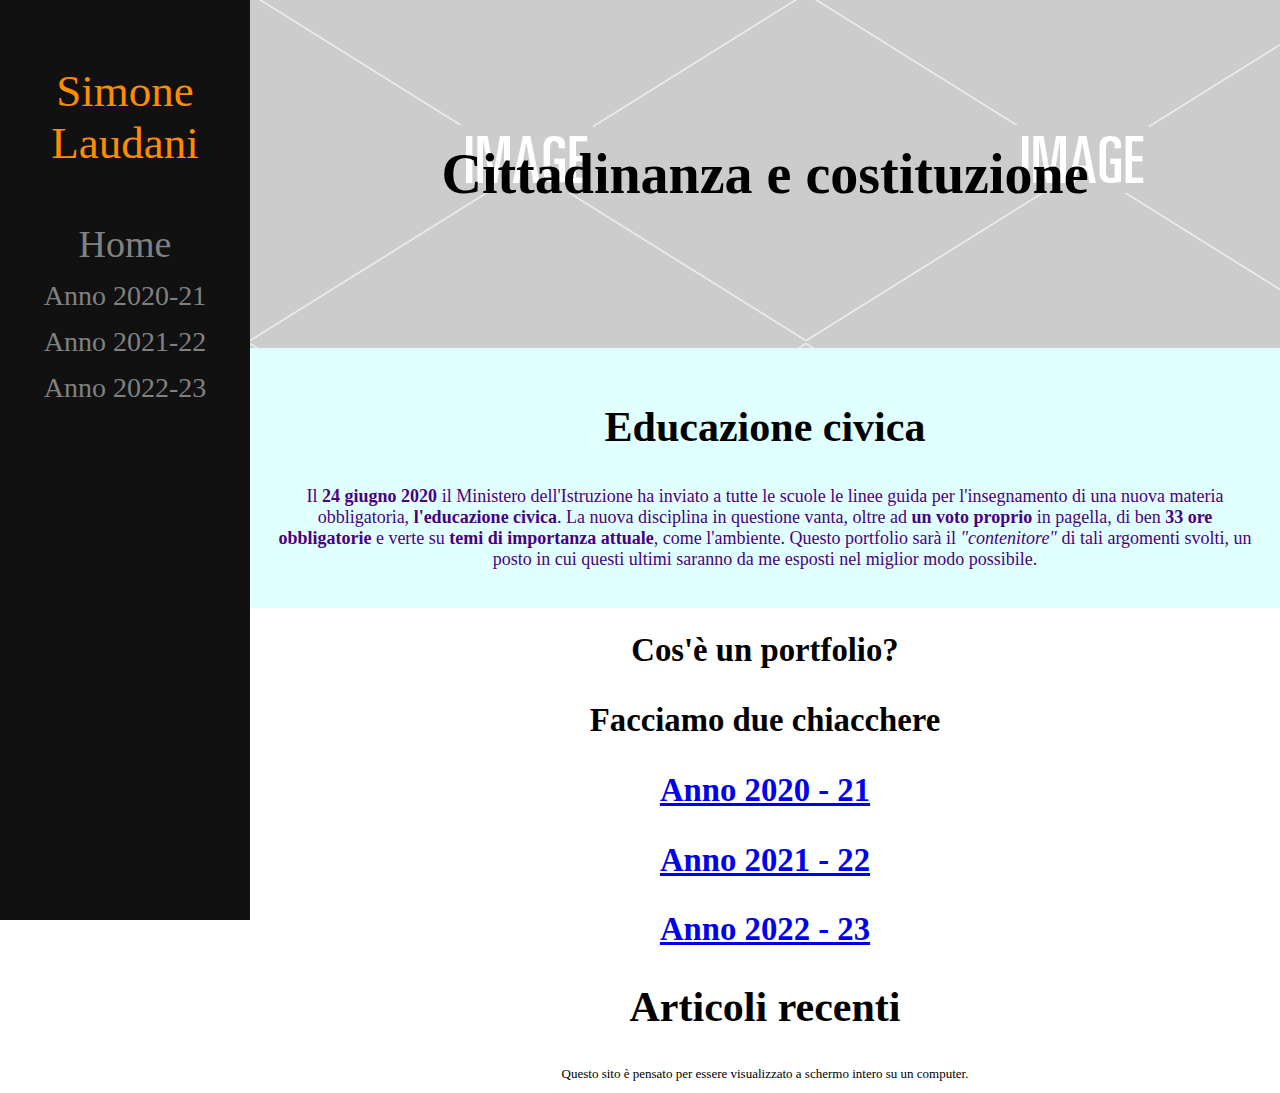
==== main.html @ a64d9693 "Add files via upload" ====
<!DOCTYPE html>
<html>
<head>
<meta name="viewport" content="width=device-width, initial-scale=1">
<style>
    
    body { margin: -2px; }

    h1 {text-align: center;}
    h2 {text-align: center;}
    h3 {text-align: center;}
    p {text-align: center;}

    .myDiv {
        background-color:lightcyan;
        margin: -8px;
        padding: 20px;
    }

    footer {
        font-size: small;
        font-family: Josefin Slab;
    }

    .sidebar {
        height: 100%;
        width: 250px;
        position: fixed;
        z-index: 1;
        top: 0;
        left: 0;
        background-color: #111;
        overflow-x: hidden;
        padding-top: 20px;
    }

    .sidebar a {
        padding: 8px 8px 6px;
        text-align: center;
        text-decoration: none;
        font-size: 28px;
        color: #818181;
        display: block;
        font-family: Glory;
    }

    .sidebar a:hover {
        color: #f1f1f1;
    }

    .main {
        margin-left: 250px; /* Same as the width of the sidebar */
        font-size: 28px; /* Increased text to enable scrolling */
        padding: 0px 10px;
    }

    @media screen and (max-height: 450px) {
    .sidebar {padding-top: 15px;}
    .sidebar a {font-size: 18px;}
    }
</style>
</head>


<body>

<div class="sidebar">
    <p style="text-align: center; font-size: 45px; color:darkorange; font-family: Ruthie;">Simone Laudani</p>
    <a style="font-size: 38px;" href="#">Home</a>
    <a href="#2020-21">Anno 2020-21</a>
    <a href="#2021-22">Anno 2021-22</a>
    <a href="#2022-23">Anno 2022-23</a>
</div>

<div class="main">
<h1 style="background-image: url('placeholder.png'); margin: -8px; padding: 150px;">Cittadinanza e costituzione</h1>

<div class="myDiv">
    <h2>Educazione civica</h2>
    <p style="font-family: Urbanist; color:indigo; font-size: large;">Il <b>24 giugno 2020</b> il Ministero dell'Istruzione ha inviato a tutte le scuole le linee guida per l'insegnamento di una nuova materia obbligatoria, <b>l'educazione civica</b>. La nuova disciplina in questione vanta, oltre ad <b>un voto proprio</b> in pagella, di ben <b>33 ore obbligatorie</b> e verte su <b>temi di importanza attuale</b>, come l'ambiente. Questo portfolio sarà il <i>"contenitore"</i> di tali argomenti svolti, un posto in cui questi ultimi saranno da me esposti nel miglior modo possibile.</p>
</div>

<h3>Cos'è un portfolio?</h3>

<h3>Facciamo due chiacchere</h3>

<h3><a href="www.wikipedia.com">Anno 2020 - 21</a></h3>

<h3><a href="www.wikipedia.com">Anno 2021 - 22</a></h3>

<h3><a href="www.wikipedia.com">Anno 2022 - 23</a></h3>

<h2>Articoli recenti</h2>

<footer>
    <p>Questo sito è pensato per essere visualizzato a schermo intero su un computer.</p>
</footer>
</div>

</body>
</html>
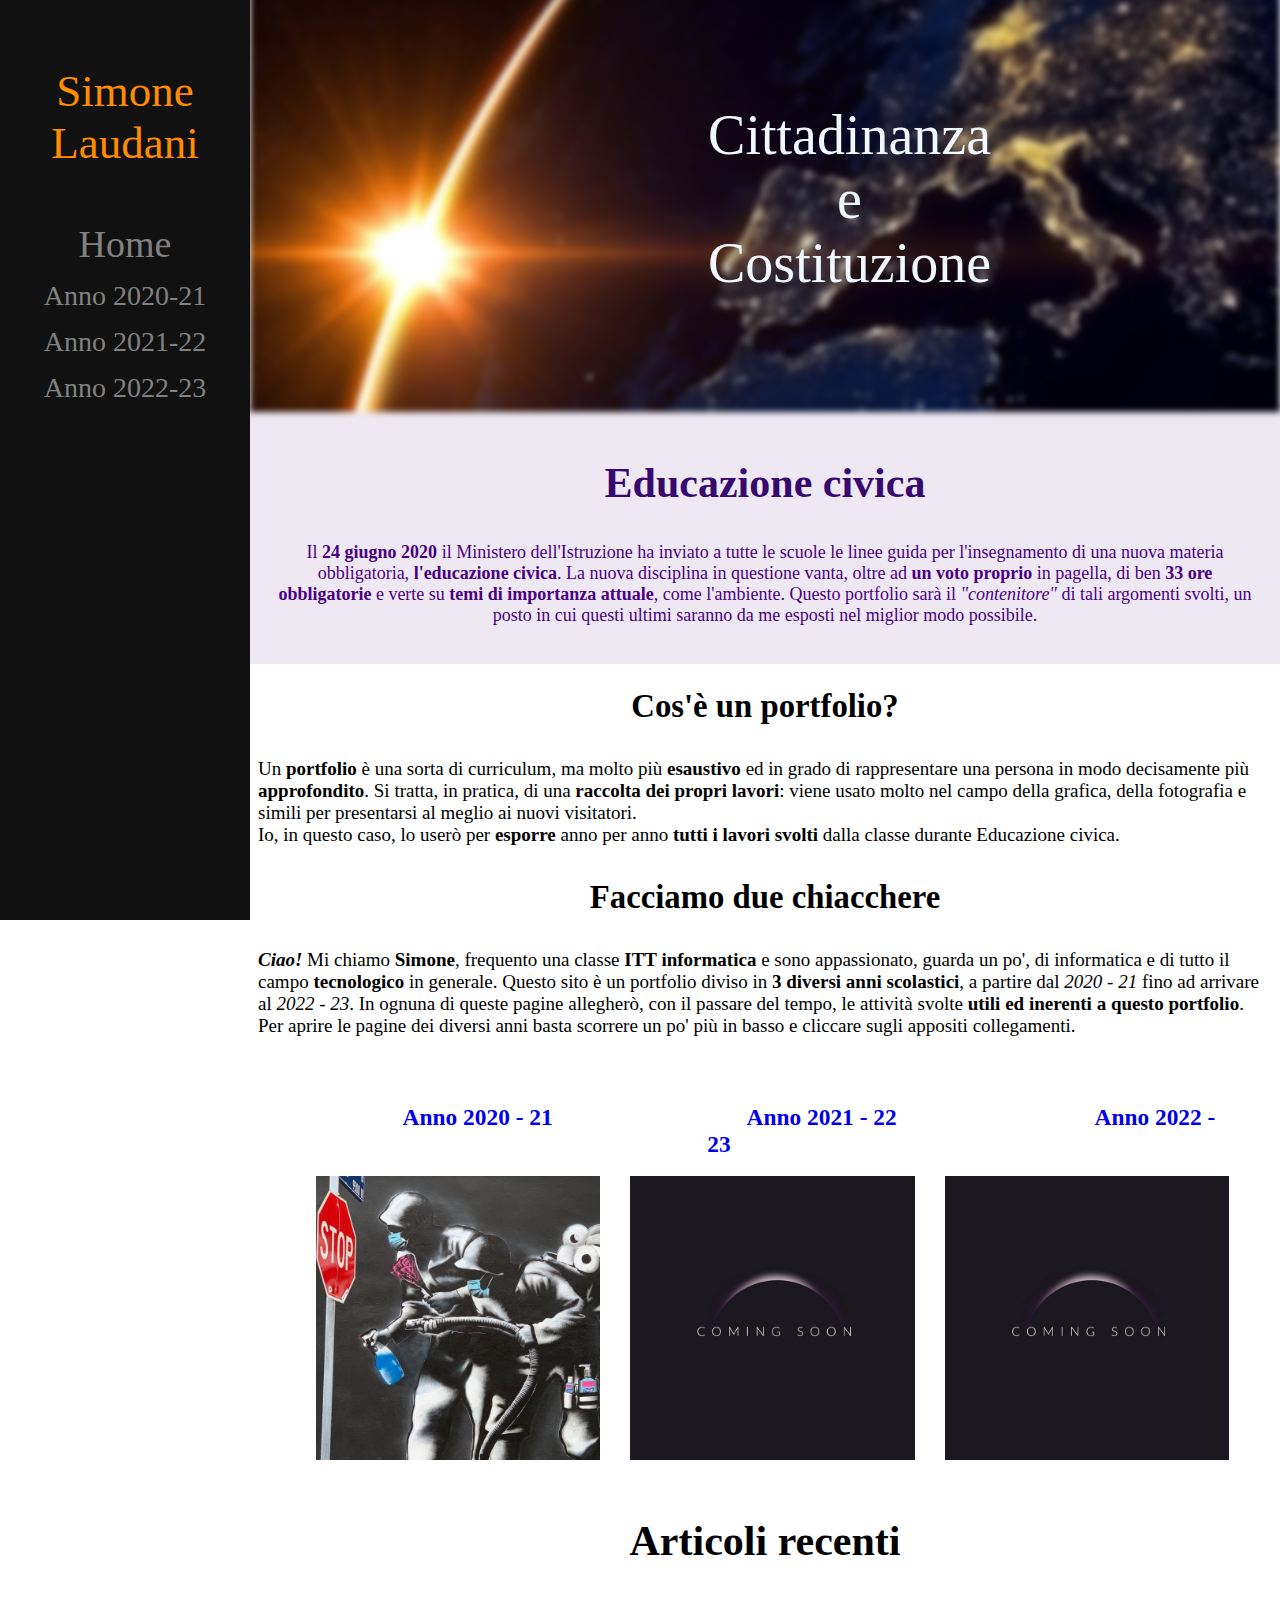
==== commit 13df9d0a: "Multiple important changes || Added separate ".css" file" ====
--- a/main.html
+++ b/main.html
@@ -1,67 +1,8 @@
-
 <!DOCTYPE html>
 <html>
 <head>
-<meta name="viewport" content="width=device-width, initial-scale=1">
-<style>
-    
-    body { margin: -2px; }
-
-    h1 {text-align: center;}
-    h2 {text-align: center;}
-    h3 {text-align: center;}
-    p {text-align: center;}
-
-    .myDiv {
-        background-color:lightcyan;
-        margin: -8px;
-        padding: 20px;
-    }
-
-    footer {
-        font-size: small;
-        font-family: Josefin Slab;
-    }
-
-    .sidebar {
-        height: 100%;
-        width: 250px;
-        position: fixed;
-        z-index: 1;
-        top: 0;
-        left: 0;
-        background-color: #111;
-        overflow-x: hidden;
-        padding-top: 20px;
-    }
-
-    .sidebar a {
-        padding: 8px 8px 6px;
-        text-align: center;
-        text-decoration: none;
-        font-size: 28px;
-        color: #818181;
-        display: block;
-        font-family: Glory;
-    }
-
-    .sidebar a:hover {
-        color: #f1f1f1;
-    }
-
-    .main {
-        margin-left: 250px; /* Same as the width of the sidebar */
-        font-size: 28px; /* Increased text to enable scrolling */
-        padding: 0px 10px;
-    }
-
-    @media screen and (max-height: 450px) {
-    .sidebar {padding-top: 15px;}
-    .sidebar a {font-size: 18px;}
-    }
-</style>
+    <link rel="stylesheet" href="style.css">
 </head>
-
 
 <body>
 
@@ -69,27 +10,53 @@
     <p style="text-align: center; font-size: 45px; color:darkorange; font-family: Ruthie;">Simone Laudani</p>
     <a style="font-size: 38px;" href="#">Home</a>
     <a href="#2020-21">Anno 2020-21</a>
-    <a href="#2021-22">Anno 2021-22</a>
-    <a href="#2022-23">Anno 2022-23</a>
+    <a href="#work-in-progress">Anno 2021-22</a>
+    <a href="#work-in-progress">Anno 2022-23</a>
 </div>
 
 <div class="main">
-<h1 style="background-image: url('placeholder.png'); margin: -8px; padding: 150px;">Cittadinanza e costituzione</h1>
+
+<div class="bg-img"></div>
+
+<h1 style="color: aliceblue; font-family: Roboto Thin; font-weight: 300; position: absolute;  bottom: 63%; margin-left: 450px;">Cittadinanza <br> e <br> Costituzione</h1>
+
 
 <div class="myDiv">
-    <h2>Educazione civica</h2>
+    <h2 style="color: #37086d;">Educazione civica</h2>
     <p style="font-family: Urbanist; color:indigo; font-size: large;">Il <b>24 giugno 2020</b> il Ministero dell'Istruzione ha inviato a tutte le scuole le linee guida per l'insegnamento di una nuova materia obbligatoria, <b>l'educazione civica</b>. La nuova disciplina in questione vanta, oltre ad <b>un voto proprio</b> in pagella, di ben <b>33 ore obbligatorie</b> e verte su <b>temi di importanza attuale</b>, come l'ambiente. Questo portfolio sarà il <i>"contenitore"</i> di tali argomenti svolti, un posto in cui questi ultimi saranno da me esposti nel miglior modo possibile.</p>
 </div>
 
 <h3>Cos'è un portfolio?</h3>
+<div class="testi">
+    <p style="text-align: left;">Un <strong>portfolio</strong> è una sorta di curriculum, ma molto più <strong>esaustivo</strong> ed in grado di rappresentare una persona in modo decisamente più <strong>approfondito</strong>. Si tratta, in pratica, di una <strong>raccolta dei propri lavori</strong>: viene usato molto nel campo della grafica, della fotografia e simili per presentarsi al meglio ai nuovi visitatori.<br>
+    Io, in questo caso, lo userò per <strong>esporre</strong> anno per anno <strong>tutti i lavori svolti</strong> dalla classe durante Educazione civica.</p>
+</div>
 
 <h3>Facciamo due chiacchere</h3>
+<div class="testi">
+    <p style="text-align: left;"><strong><i>Ciao!</i></strong> Mi chiamo <strong>Simone</strong>, frequento una classe <strong>ITT informatica</strong> e sono appassionato, guarda un po', di informatica e di tutto il campo <strong>tecnologico</strong> in generale.
+    Questo sito è un portfolio diviso in <strong>3 diversi anni scolastici</strong>, a partire dal <em>2020 - 21</em> fino ad arrivare al <em>2022 - 23</em>. In ognuna di queste pagine allegherò, con il passare del tempo, le attività svolte <strong>utili ed inerenti a questo portfolio</strong>. Per aprire le pagine dei diversi anni basta scorrere un po' più in basso e cliccare sugli appositi collegamenti.</p>
+</div>
 
-<h3><a href="www.wikipedia.com">Anno 2020 - 21</a></h3>
+<div class="anni">
+    <h3><br><a style="margin: 88px;" href="#2020-21">Anno 2020 - 21</a>
 
-<h3><a href="www.wikipedia.com">Anno 2021 - 22</a></h3>
+    <a style="margin: 100px;" href="#work-in-progress">Anno 2021 - 22</a>
 
-<h3><a href="www.wikipedia.com">Anno 2022 - 23</a></h3>
+    <a style="margin: 92px;" href="#work-in-progress">Anno 2022 - 23</a></h3>
+</div>
+
+<div class="pic202021">
+    <div class="sidebyside">
+        <img src="2020-21.jpg" alt="Covid 2019">
+    </div>
+    <div class="sidebyside">
+        <img src="ComingSoon.png" alt="Coming Soon!">
+    </div>
+    <div class="sidebyside">
+        <img src="ComingSoon.png" alt="Coming Soon!">
+    </div>
+</div>
 
 <h2>Articoli recenti</h2>
 
--- a/style.css
+++ b/style.css
@@ -0,0 +1,104 @@
+body { margin: -2px; }
+
+img {  
+    max-width: 100%;  
+    height: auto;  
+}
+
+footer {
+    font-size: small;
+    font-family: Josefin Slab;
+}
+
+.bg-img {
+    background-image: url('space.jpg');
+
+    filter: blur(8px);
+    -webkit-filter: blur(3px);
+
+    background-size: cover; 
+    background-position: center; 
+    margin: -8px; 
+    padding: 210px;
+}
+
+.myDiv {
+    background-color:#ede8f1;
+    margin: -8px;
+    padding: 20px;
+    max-width: 100%;  
+    height: auto;
+}
+
+.sidebar {
+    height: 100%;
+    width: 250px;
+    position: fixed;
+    z-index: 1;
+    top: 0;
+    left: 0;
+    background-color: #111;
+    overflow-x: hidden;
+    padding-top: 20px;
+    }
+
+.sidebar a {
+    padding: 8px 8px 6px;
+    text-align: center;
+    text-decoration: none; /* hides the underline */
+    font-size: 28px;
+    color: #818181;
+    display: block;
+    font-family: Glory;
+}
+
+.sidebar a:hover {
+    color: #f1f1f1;
+}
+
+.main {
+    margin-left: 250px;
+    font-size: 28px;
+    padding: 0px 10px;
+}
+
+.anni {
+    font-size: 20px;
+    margin-top: 40px;
+    margin-bottom: -20px;
+}
+
+.anni a{
+    text-decoration: none;
+}
+
+.anni a:hover{
+    color: crimson;
+}
+
+.testi {
+    font-family: Open Sans;
+    font-size: 19px;
+}
+
+.pic202021 {
+    width: 93%;
+    height: auto;
+    margin-left: 43px;
+    display: flex;
+}
+
+.sidebyside {
+    flex: 33.33%;
+    padding: 15px;
+}
+
+@media screen and (max-height: 450px) {
+    .sidebar {padding-top: 15px;}
+    .sidebar a {font-size: 18px;}
+}
+
+h1 {text-align: center; position: absolute;}
+h2 {text-align: center;}
+h3 {text-align: center;}
+p {text-align: center;}